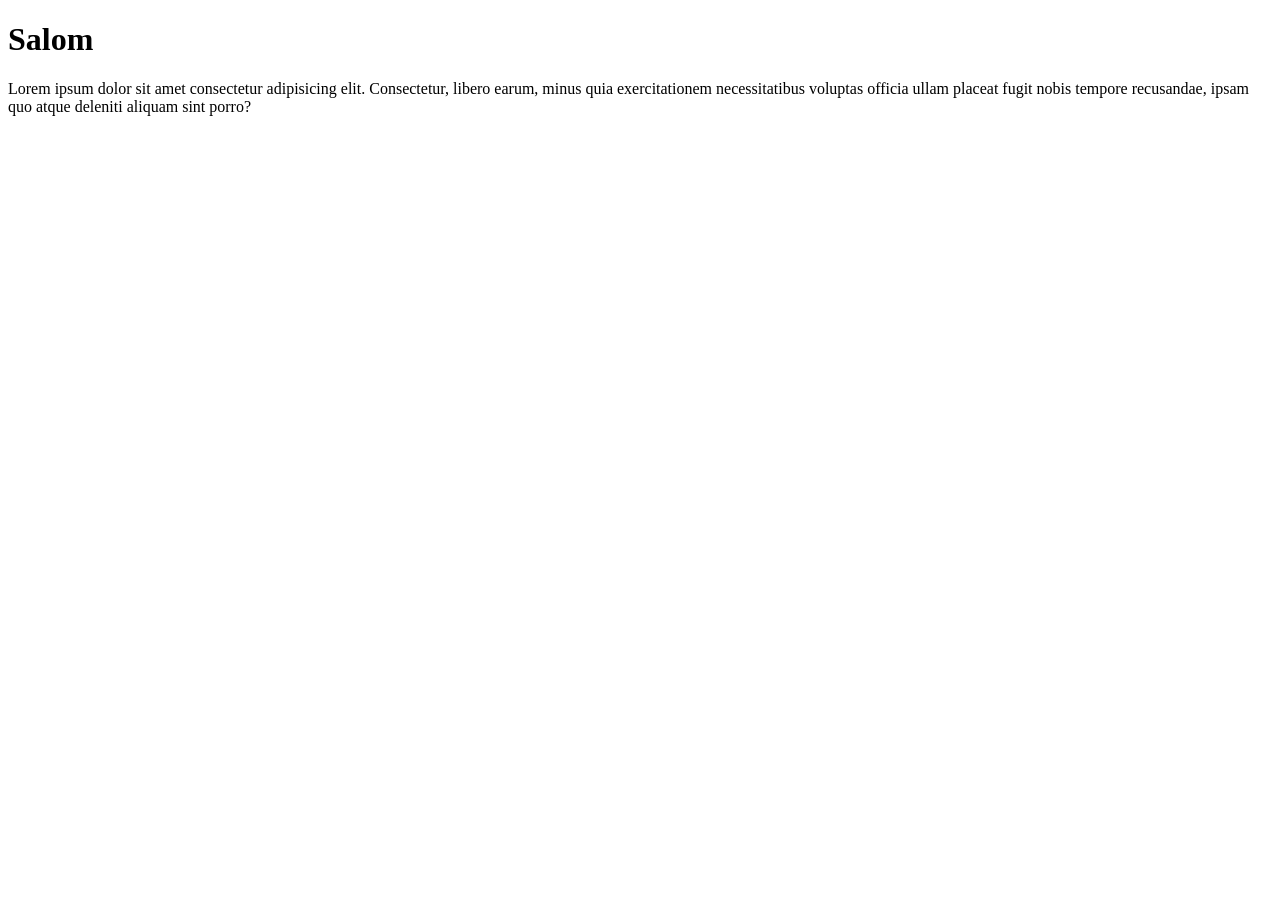
==== index.html @ 36414ebc "ikkinchi" ====
<!DOCTYPE html>
<html lang="en">
<head>
   <meta charset="UTF-8">
   <meta name="viewport" content="width=device-width, initial-scale=1.0">
   <title>Document</title>
</head>
<body>
   <h1>Salom</h1>
   <p>Lorem ipsum dolor sit amet consectetur adipisicing elit. Consectetur, libero earum, minus quia exercitationem necessitatibus voluptas officia ullam placeat fugit nobis tempore recusandae, ipsam quo atque deleniti aliquam sint porro?</p>
</body>
</html>
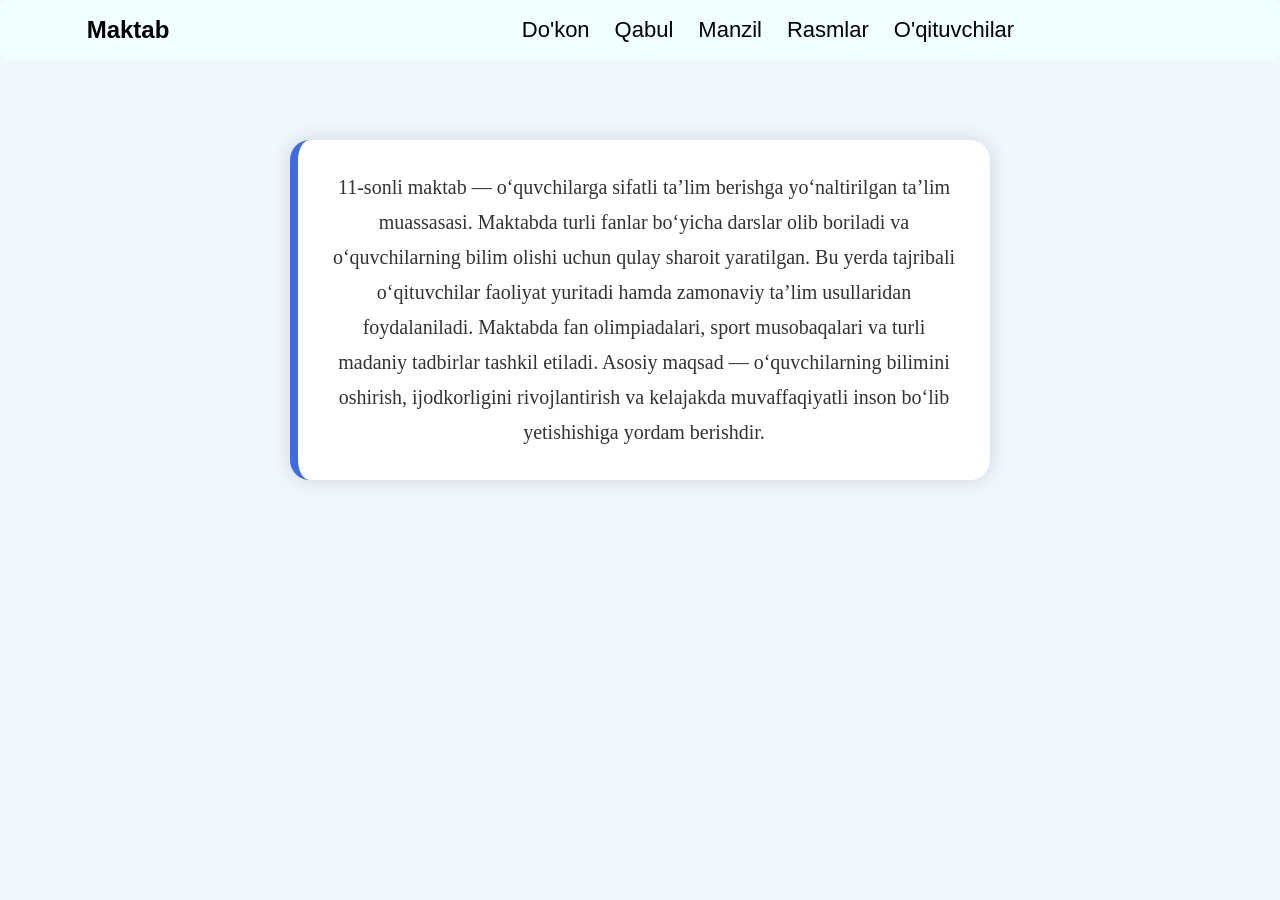
==== commit 3ff21dda: "root" ====
--- a/index.html
+++ b/index.html
@@ -1,12 +1,162 @@
-<!DOCTYPE html>
-<html lang="en">
-<head>
-   <meta charset="UTF-8">
-   <meta name="viewport" content="width=device-width, initial-scale=1.0">
-   <title>Document</title>
-</head>
-<body>
-   <h1>Salom</h1>
-   <p>Lorem ipsum dolor sit amet consectetur adipisicing elit. Consectetur, libero earum, minus quia exercitationem necessitatibus voluptas officia ullam placeat fugit nobis tempore recusandae, ipsam quo atque deleniti aliquam sint porro?</p>
-</body>
-</html>+<!doctype html>
+<html>
+  <head>
+    <meta charset="UTF-8" />
+    <title>Document</title>
+
+    <style>
+      * {
+        margin: 0;
+        padding: 0;
+        box-sizing: border-box;
+      }
+
+      body {
+        overflow: hidden;
+      }
+
+      #intro {
+        position: fixed;
+        width: 100%;
+        height: 100vh;
+        background: #0f172a;
+        display: flex;
+        justify-content: center;
+        align-items: center;
+        flex-direction: column;
+        color: white;
+        z-index: 1000;
+
+        animation: yoqol 1s ease forwards;
+        animation-delay: 3s;
+      }
+
+      .logo {
+        font-size: 50px;
+        animation: katta 2s infinite;
+      }
+
+      .text {
+        margin-top: 20px;
+        opacity: 0.7;
+      }
+
+      @keyframes katta {
+        0% {
+          transform: scale(1);
+        }
+        50% {
+          transform: scale(1.2);
+        }
+        100% {
+          transform: scale(1);
+        }
+      }
+
+      @keyframes yoqol {
+        to {
+          opacity: 0;
+          visibility: hidden;
+        }
+      }
+
+      header {
+        width: 100%;
+        height: 60px;
+        border-radius: 10px;
+        background-color: azure;
+        display: flex;
+      }
+      body {
+        background-color: aliceblue;
+        overflow: hidden;
+      }
+      #type {
+        width: 20%;
+        display: flex;
+        justify-content: center;
+        align-items: center;
+        font-family: Arial, Helvetica, sans-serif;
+      }
+
+      .cont {
+        width: 80%;
+        display: flex;
+        justify-content: center;
+        align-items: center;
+        gap: 25px;
+      }
+      .cont a {
+        text-decoration: none;
+        font-family: "Poppins", sans-serif;
+        font-size: 22px;
+        color: black;
+        position: relative;
+      }
+      .cont a::after {
+        content: "";
+        width: 0;
+        height: 4px;
+        border-radius: 10px;
+        background: linear-gradient(to right, black);
+        position: absolute;
+        bottom: -5px;
+        left: 0;
+        transition: 1s;
+      }
+      .cont a:hover::after {
+        width: 100%;
+      }
+      .maktab{
+    width:700px;
+    margin:80px auto;
+
+    background:white;
+
+    padding:30px;
+
+    border-radius:20px;
+
+    font-size:20px;
+
+    line-height:35px;
+
+    color:#333;
+
+    text-align:center;
+
+    box-shadow:0 0 20px rgba(0,0,0,0.15);
+    border-left:8px solid royalblue;
+}
+    </style>
+  </head>
+
+  <body>
+    <div id="intro">
+      <div class="logo">🏫</div>
+      <div class="text">Maktab yuklanmoqda...</div>
+    </div>
+
+    <header>
+      <h2 id="type">Maktab</h2>
+      <div class="cont">
+        <a href="dokon.html">Do'kon</a>
+        <a href="Qabul.html">Qabul</a>
+        <a href="addres.html">Manzil</a>
+        <a href="galereya.html">Rasmlar</a>
+        <a href="teachers/teachers.html">O'qituvchilar</a>
+      </div>
+    </header>
+
+    <p class="maktab">
+      11-sonli maktab — o‘quvchilarga sifatli ta’lim berishga yo‘naltirilgan
+      ta’lim muassasasi. Maktabda turli fanlar bo‘yicha darslar olib boriladi va
+      o‘quvchilarning bilim olishi uchun qulay sharoit yaratilgan. Bu yerda
+      tajribali o‘qituvchilar faoliyat yuritadi hamda zamonaviy ta’lim
+      usullaridan foydalaniladi. Maktabda fan olimpiadalari, sport musobaqalari
+      va turli madaniy tadbirlar tashkil etiladi. Asosiy maqsad —
+      o‘quvchilarning bilimini oshirish, ijodkorligini rivojlantirish va
+      kelajakda muvaffaqiyatli inson bo‘lib yetishishiga yordam berishdir.
+    </p>
+  </body>
+</html>
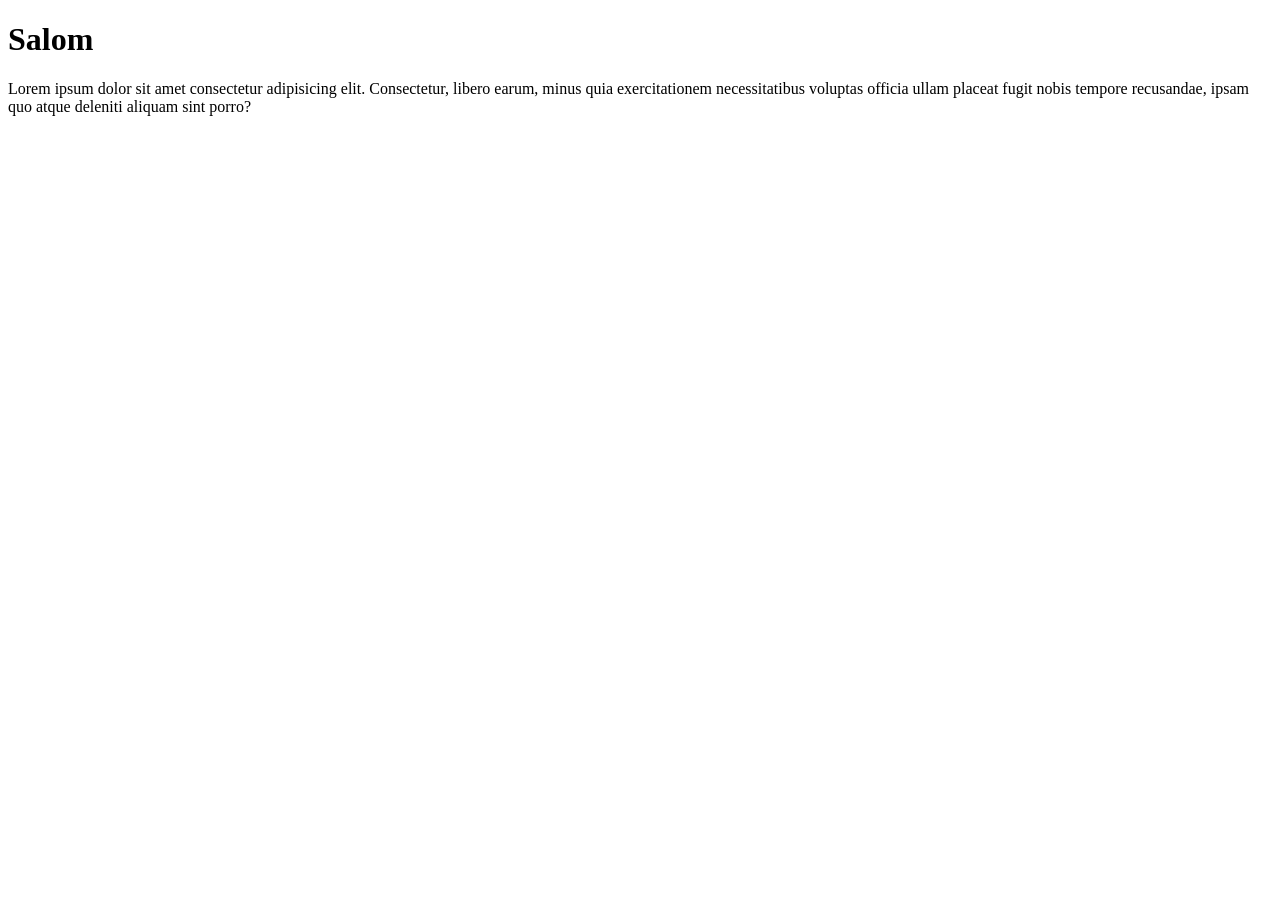
==== commit baa0ac61: "begzod" ====
--- a/index.html
+++ b/index.html
@@ -1,162 +1,13 @@
-<!doctype html>
-<html>
-  <head>
-    <meta charset="UTF-8" />
-    <title>Document</title>
-
-    <style>
-      * {
-        margin: 0;
-        padding: 0;
-        box-sizing: border-box;
-      }
-
-      body {
-        overflow: hidden;
-      }
-
-      #intro {
-        position: fixed;
-        width: 100%;
-        height: 100vh;
-        background: #0f172a;
-        display: flex;
-        justify-content: center;
-        align-items: center;
-        flex-direction: column;
-        color: white;
-        z-index: 1000;
-
-        animation: yoqol 1s ease forwards;
-        animation-delay: 3s;
-      }
-
-      .logo {
-        font-size: 50px;
-        animation: katta 2s infinite;
-      }
-
-      .text {
-        margin-top: 20px;
-        opacity: 0.7;
-      }
-
-      @keyframes katta {
-        0% {
-          transform: scale(1);
-        }
-        50% {
-          transform: scale(1.2);
-        }
-        100% {
-          transform: scale(1);
-        }
-      }
-
-      @keyframes yoqol {
-        to {
-          opacity: 0;
-          visibility: hidden;
-        }
-      }
-
-      header {
-        width: 100%;
-        height: 60px;
-        border-radius: 10px;
-        background-color: azure;
-        display: flex;
-      }
-      body {
-        background-color: aliceblue;
-        overflow: hidden;
-      }
-      #type {
-        width: 20%;
-        display: flex;
-        justify-content: center;
-        align-items: center;
-        font-family: Arial, Helvetica, sans-serif;
-      }
-
-      .cont {
-        width: 80%;
-        display: flex;
-        justify-content: center;
-        align-items: center;
-        gap: 25px;
-      }
-      .cont a {
-        text-decoration: none;
-        font-family: "Poppins", sans-serif;
-        font-size: 22px;
-        color: black;
-        position: relative;
-      }
-      .cont a::after {
-        content: "";
-        width: 0;
-        height: 4px;
-        border-radius: 10px;
-        background: linear-gradient(to right, black);
-        position: absolute;
-        bottom: -5px;
-        left: 0;
-        transition: 1s;
-      }
-      .cont a:hover::after {
-        width: 100%;
-      }
-      .maktab{
-    width:700px;
-    margin:80px auto;
-
-    background:white;
-
-    padding:30px;
-
-    border-radius:20px;
-
-    font-size:20px;
-
-    line-height:35px;
-
-    color:#333;
-
-    text-align:center;
-
-    box-shadow:0 0 20px rgba(0,0,0,0.15);
-    border-left:8px solid royalblue;
-}
-    </style>
-  </head>
-
-  <body>
-    <div id="intro">
-      <div class="logo">🏫</div>
-      <div class="text">Maktab yuklanmoqda...</div>
-    </div>
-
-    <header>
-      <h2 id="type">Maktab</h2>
-      <div class="cont">
-        <a href="dokon.html">Do'kon</a>
-        <a href="Qabul.html">Qabul</a>
-        <a href="addres.html">Manzil</a>
-        <a href="galereya.html">Rasmlar</a>
-        <a href="teachers/teachers.html">O'qituvchilar</a>
-      </div>
-    </header>
-
-    <p class="maktab">
-      11-sonli maktab — o‘quvchilarga sifatli ta’lim berishga yo‘naltirilgan
-      ta’lim muassasasi. Maktabda turli fanlar bo‘yicha darslar olib boriladi va
-      o‘quvchilarning bilim olishi uchun qulay sharoit yaratilgan. Bu yerda
-      tajribali o‘qituvchilar faoliyat yuritadi hamda zamonaviy ta’lim
-      usullaridan foydalaniladi. Maktabda fan olimpiadalari, sport musobaqalari
-      va turli madaniy tadbirlar tashkil etiladi. Asosiy maqsad —
-      o‘quvchilarning bilimini oshirish, ijodkorligini rivojlantirish va
-      kelajakda muvaffaqiyatli inson bo‘lib yetishishiga yordam berishdir.
-    </p>
-  </body>
-</html>
+<!DOCTYPE html>
+<html lang="en">
+<head>
+   <meta charset="UTF-8">
+   <meta name="viewport" content="width=device-width, initial-scale=1.0">
+   <title>Document</title>
+</head>
+<body>
+   <h1>Salom</h1>
+   
+   <p>Lorem ipsum dolor sit amet consectetur adipisicing elit. Consectetur, libero earum, minus quia exercitationem necessitatibus voluptas officia ullam placeat fugit nobis tempore recusandae, ipsam quo atque deleniti aliquam sint porro?</p>
+</body>
+</html>
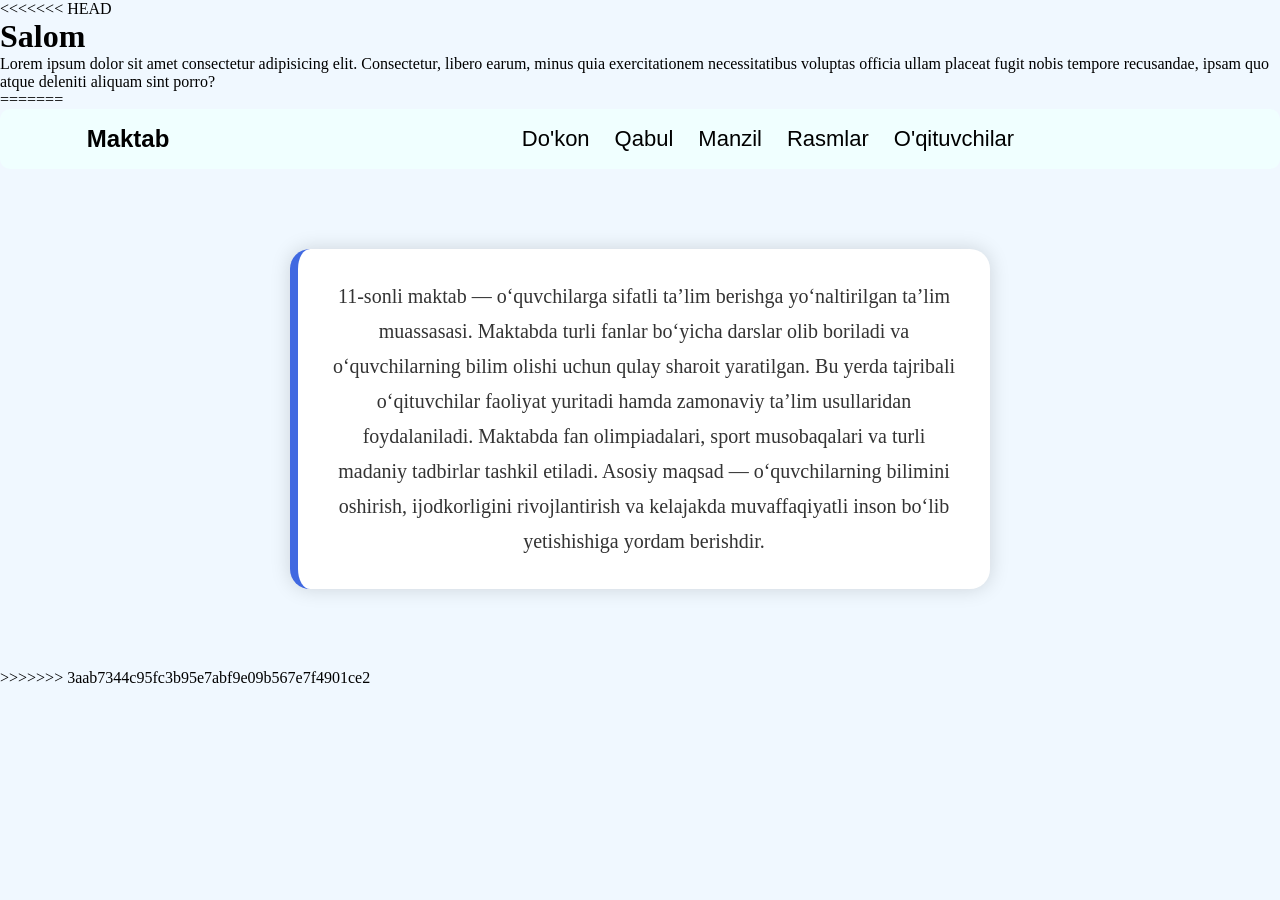
==== commit d99b6f5f: "begzod" ====
--- a/index.html
+++ b/index.html
@@ -1,3 +1,4 @@
+<<<<<<< HEAD
 <!DOCTYPE html>
 <html lang="en">
 <head>
@@ -10,4 +11,168 @@
    
    <p>Lorem ipsum dolor sit amet consectetur adipisicing elit. Consectetur, libero earum, minus quia exercitationem necessitatibus voluptas officia ullam placeat fugit nobis tempore recusandae, ipsam quo atque deleniti aliquam sint porro?</p>
 </body>
-</html>+</html>
+=======
+<!doctype html>
+<html>
+  <head>
+    <meta charset="UTF-8" />
+    <title>Document</title>
+
+    <style>
+      * {
+        margin: 0;
+        padding: 0;
+        box-sizing: border-box;
+      }
+
+      body {
+        overflow: hidden;
+      }
+
+      #intro {
+        position: fixed;
+        width: 100%;
+        height: 100vh;
+        background: #0f172a;
+        display: flex;
+        justify-content: center;
+        align-items: center;
+        flex-direction: column;
+        color: white;
+        z-index: 1000;
+
+        animation: yoqol 1s ease forwards;
+        animation-delay: 3s;
+      }
+
+      .logo {
+        font-size: 50px;
+        animation: katta 2s infinite;
+      }
+
+      .text {
+        margin-top: 20px;
+        opacity: 0.7;
+      }
+
+      @keyframes katta {
+        0% {
+          transform: scale(1);
+        }
+        50% {
+          transform: scale(1.2);
+        }
+        100% {
+          transform: scale(1);
+        }
+      }
+
+      @keyframes yoqol {
+        to {
+          opacity: 0;
+          visibility: hidden;
+        }
+      }
+
+      header {
+        width: 100%;
+        height: 60px;
+        border-radius: 10px;
+        background-color: azure;
+        display: flex;
+      }
+      body {
+        background-color: aliceblue;
+        overflow: hidden;
+      }
+      #type {
+        width: 20%;
+        display: flex;
+        justify-content: center;
+        align-items: center;
+        font-family: Arial, Helvetica, sans-serif;
+      }
+
+      .cont {
+        width: 80%;
+        display: flex;
+        justify-content: center;
+        align-items: center;
+        gap: 25px;
+      }
+      .cont a {
+        text-decoration: none;
+        font-family: "Poppins", sans-serif;
+        font-size: 22px;
+        color: black;
+        position: relative;
+      }
+      .cont a::after {
+        content: "";
+        width: 0;
+        height: 4px;
+        border-radius: 10px;
+        background: linear-gradient(to right, black);
+        position: absolute;
+        bottom: -5px;
+        left: 0;
+        transition: 1s;
+      }
+      .cont a:hover::after {
+        width: 100%;
+      }
+      .maktab{
+    width:700px;
+    margin:80px auto;
+
+    background:white;
+
+    padding:30px;
+
+    border-radius:20px;
+
+    font-size:20px;
+
+    line-height:35px;
+
+    color:#333;
+
+    text-align:center;
+
+    box-shadow:0 0 20px rgba(0,0,0,0.15);
+    border-left:8px solid royalblue;
+}
+    </style>
+  </head>
+
+  <body>
+    <div id="intro">
+      <div class="logo">🏫</div>
+      <div class="text">Maktab yuklanmoqda...</div>
+    </div>
+
+    <header>
+      <h2 id="type">Maktab</h2>
+      <div class="cont">
+        <a href="dokon.html">Do'kon</a>
+        <a href="Qabul.html">Qabul</a>
+        <a href="addres.html">Manzil</a>
+        <a href="galereya.html">Rasmlar</a>
+        <a href="teachers/teachers.html">O'qituvchilar</a>
+      </div>
+    </header>
+
+    <p class="maktab">
+      11-sonli maktab — o‘quvchilarga sifatli ta’lim berishga yo‘naltirilgan
+      ta’lim muassasasi. Maktabda turli fanlar bo‘yicha darslar olib boriladi va
+      o‘quvchilarning bilim olishi uchun qulay sharoit yaratilgan. Bu yerda
+      tajribali o‘qituvchilar faoliyat yuritadi hamda zamonaviy ta’lim
+      usullaridan foydalaniladi. Maktabda fan olimpiadalari, sport musobaqalari
+      va turli madaniy tadbirlar tashkil etiladi. Asosiy maqsad —
+      o‘quvchilarning bilimini oshirish, ijodkorligini rivojlantirish va
+      kelajakda muvaffaqiyatli inson bo‘lib yetishishiga yordam berishdir.
+    </p>
+  </body>
+</html>
+>>>>>>> 3aab7344c95fc3b95e7abf9e09b567e7f4901ce2
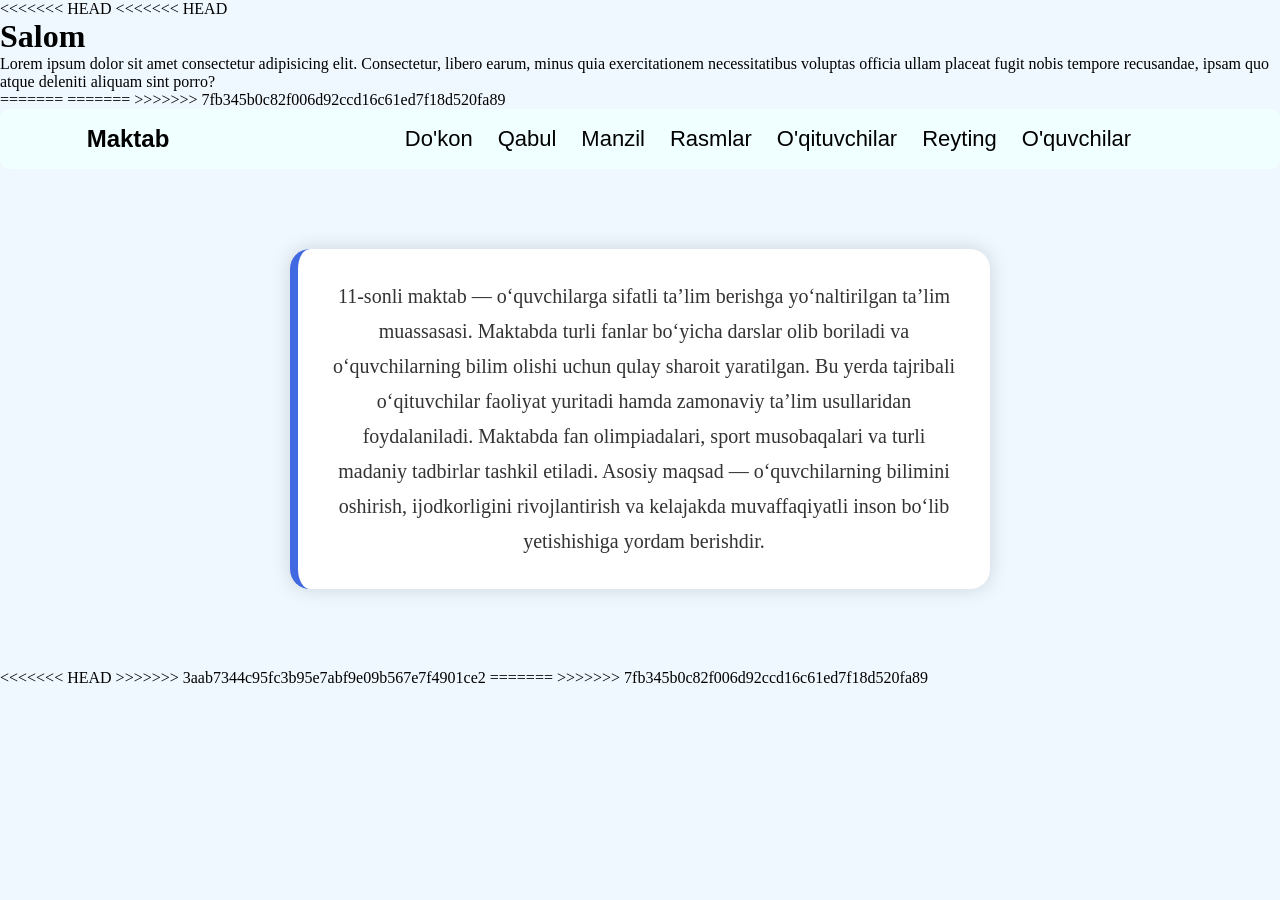
==== commit 6d23e590: "alisherbekxon" ====
--- a/index.html
+++ b/index.html
@@ -1,3 +1,4 @@
+<<<<<<< HEAD
 <<<<<<< HEAD
 <!DOCTYPE html>
 <html lang="en">
@@ -13,6 +14,9 @@
 </body>
 </html>
 =======
+=======
+
+>>>>>>> 7fb345b0c82f006d92ccd16c61ed7f18d520fa89
 <!doctype html>
 <html>
   <head>
@@ -160,6 +164,8 @@
         <a href="addres.html">Manzil</a>
         <a href="galereya.html">Rasmlar</a>
         <a href="teachers/teachers.html">O'qituvchilar</a>
+        <a href="reiting.html">Reyting</a>
+        <a href="oquvchilar.html">O'quvchilar</a>
       </div>
     </header>
 
@@ -174,5 +180,9 @@
       kelajakda muvaffaqiyatli inson bo‘lib yetishishiga yordam berishdir.
     </p>
   </body>
+<<<<<<< HEAD
 </html>
 >>>>>>> 3aab7344c95fc3b95e7abf9e09b567e7f4901ce2
+=======
+</html>
+>>>>>>> 7fb345b0c82f006d92ccd16c61ed7f18d520fa89
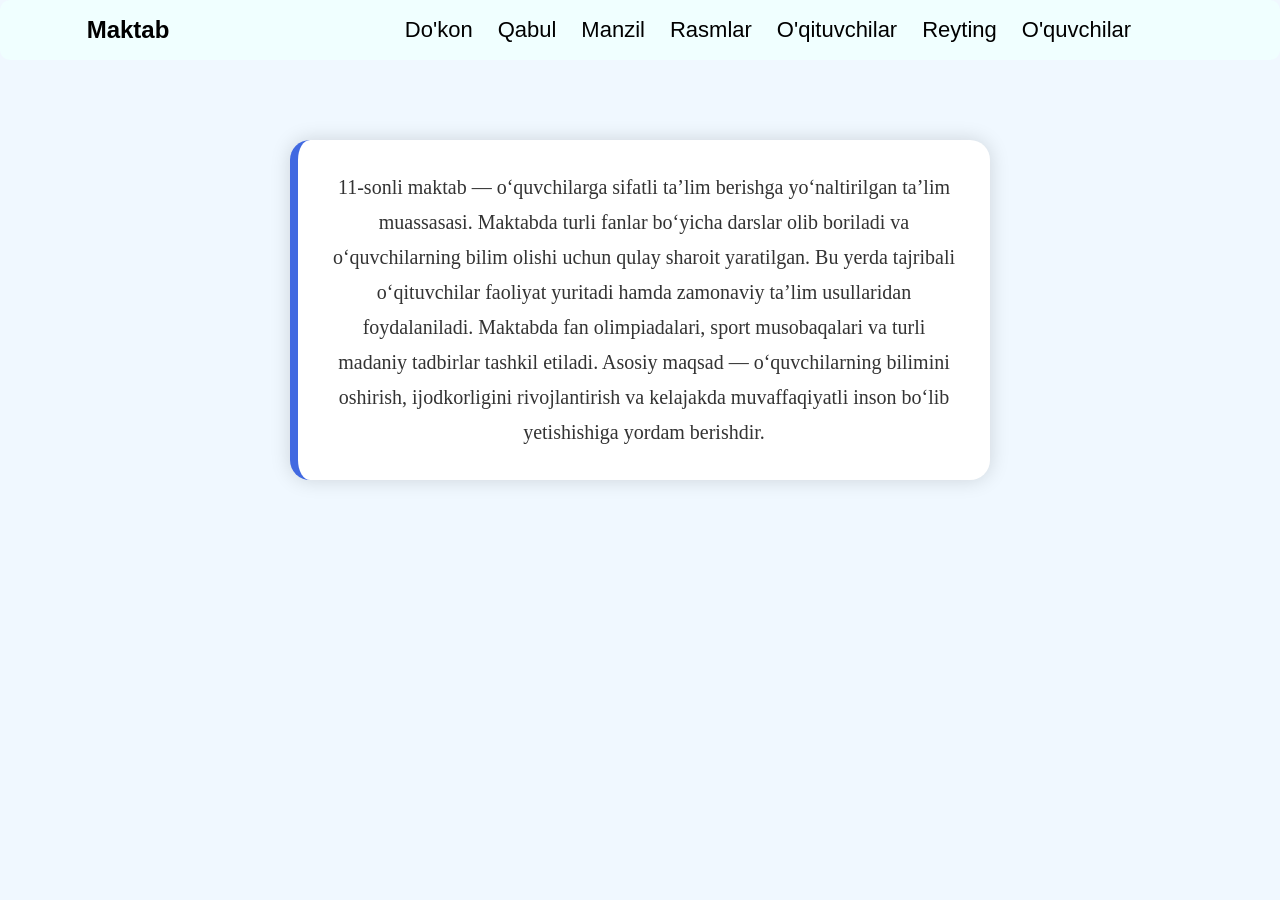
==== commit 5a56583b: "Maktab dokoni" ====
--- a/index.html
+++ b/index.html
@@ -1,22 +1,4 @@
-<<<<<<< HEAD
-<<<<<<< HEAD
-<!DOCTYPE html>
-<html lang="en">
-<head>
-   <meta charset="UTF-8">
-   <meta name="viewport" content="width=device-width, initial-scale=1.0">
-   <title>Document</title>
-</head>
-<body>
-   <h1>Salom</h1>
-   
-   <p>Lorem ipsum dolor sit amet consectetur adipisicing elit. Consectetur, libero earum, minus quia exercitationem necessitatibus voluptas officia ullam placeat fugit nobis tempore recusandae, ipsam quo atque deleniti aliquam sint porro?</p>
-</body>
-</html>
-=======
-=======
 
->>>>>>> 7fb345b0c82f006d92ccd16c61ed7f18d520fa89
 <!doctype html>
 <html>
   <head>
@@ -180,9 +162,6 @@
       kelajakda muvaffaqiyatli inson bo‘lib yetishishiga yordam berishdir.
     </p>
   </body>
-<<<<<<< HEAD
+
 </html>
->>>>>>> 3aab7344c95fc3b95e7abf9e09b567e7f4901ce2
-=======
-</html>
->>>>>>> 7fb345b0c82f006d92ccd16c61ed7f18d520fa89
+
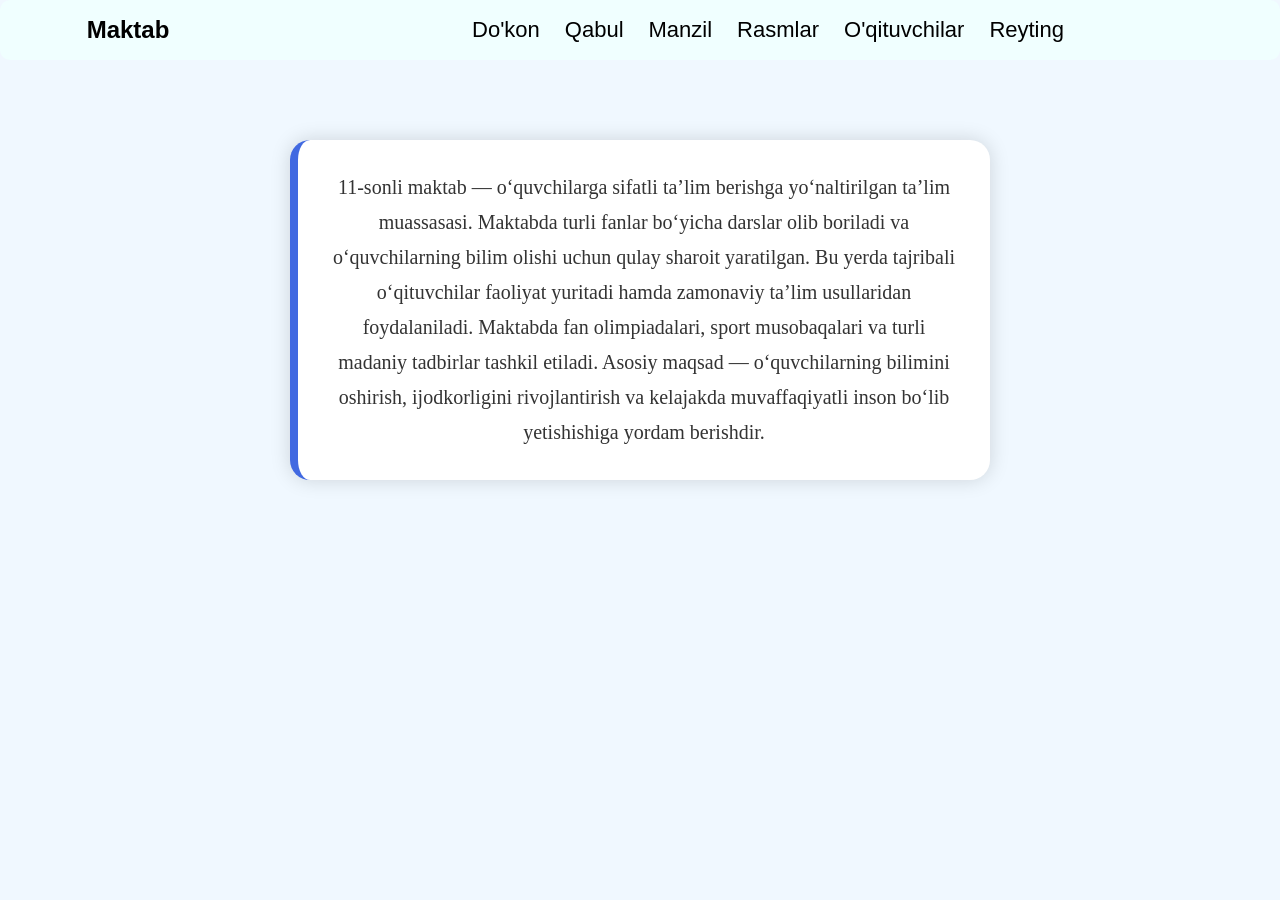
==== commit 16a4188b: "jjhjh" ====
--- a/index.html
+++ b/index.html
@@ -1,4 +1,3 @@
-
 <!doctype html>
 <html>
   <head>
@@ -147,7 +146,6 @@
         <a href="galereya.html">Rasmlar</a>
         <a href="teachers/teachers.html">O'qituvchilar</a>
         <a href="reiting.html">Reyting</a>
-        <a href="oquvchilar.html">O'quvchilar</a>
       </div>
     </header>
 
@@ -162,6 +160,4 @@
       kelajakda muvaffaqiyatli inson bo‘lib yetishishiga yordam berishdir.
     </p>
   </body>
-
 </html>
-
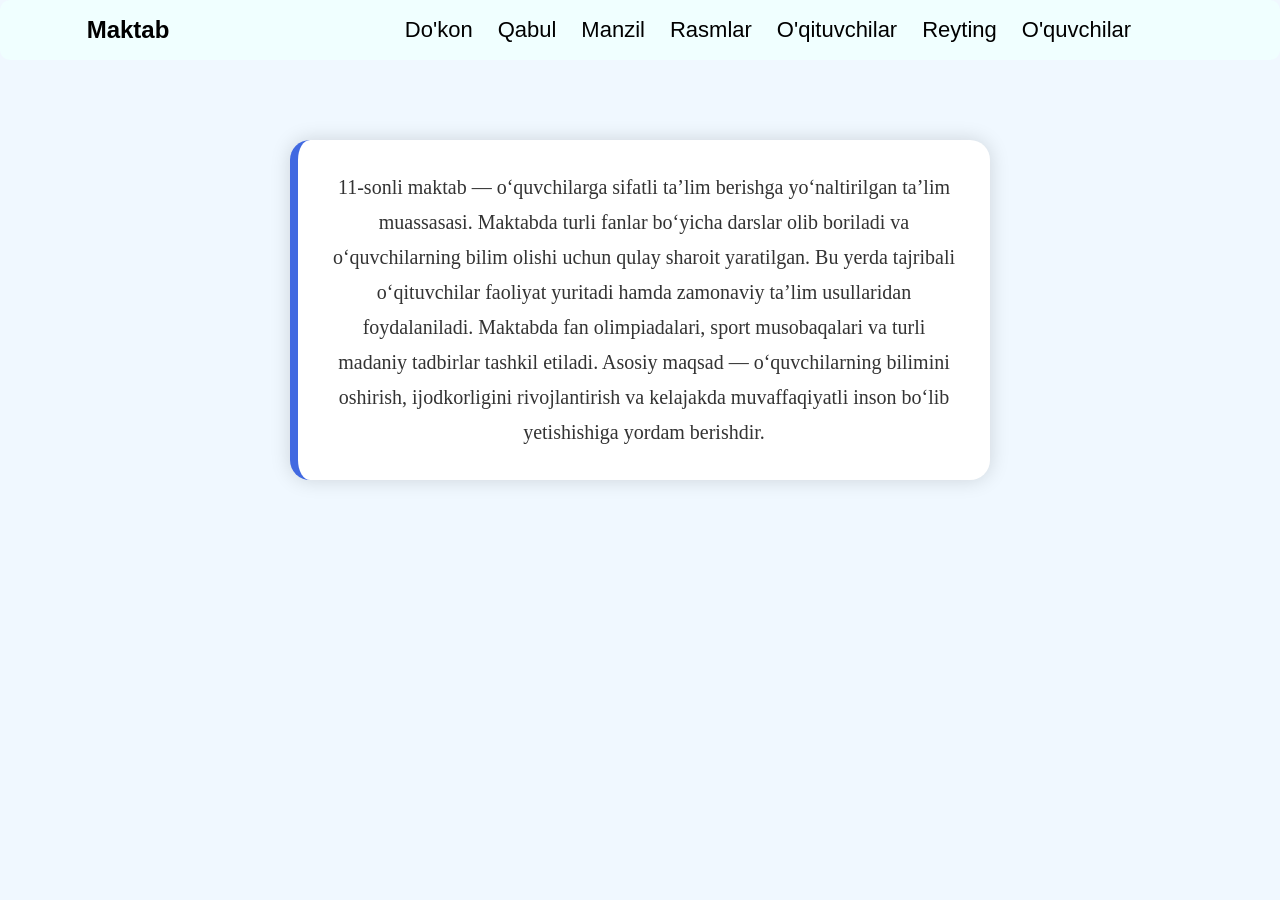
==== commit 7fb345b0: "shoh" ====
--- a/index.html
+++ b/index.html
@@ -1,3 +1,4 @@
+
 <!doctype html>
 <html>
   <head>
@@ -146,6 +147,7 @@
         <a href="galereya.html">Rasmlar</a>
         <a href="teachers/teachers.html">O'qituvchilar</a>
         <a href="reiting.html">Reyting</a>
+        <a href="oquvchilar.html">O'quvchilar</a>
       </div>
     </header>
 
@@ -160,4 +162,4 @@
       kelajakda muvaffaqiyatli inson bo‘lib yetishishiga yordam berishdir.
     </p>
   </body>
-</html>
+</html>
